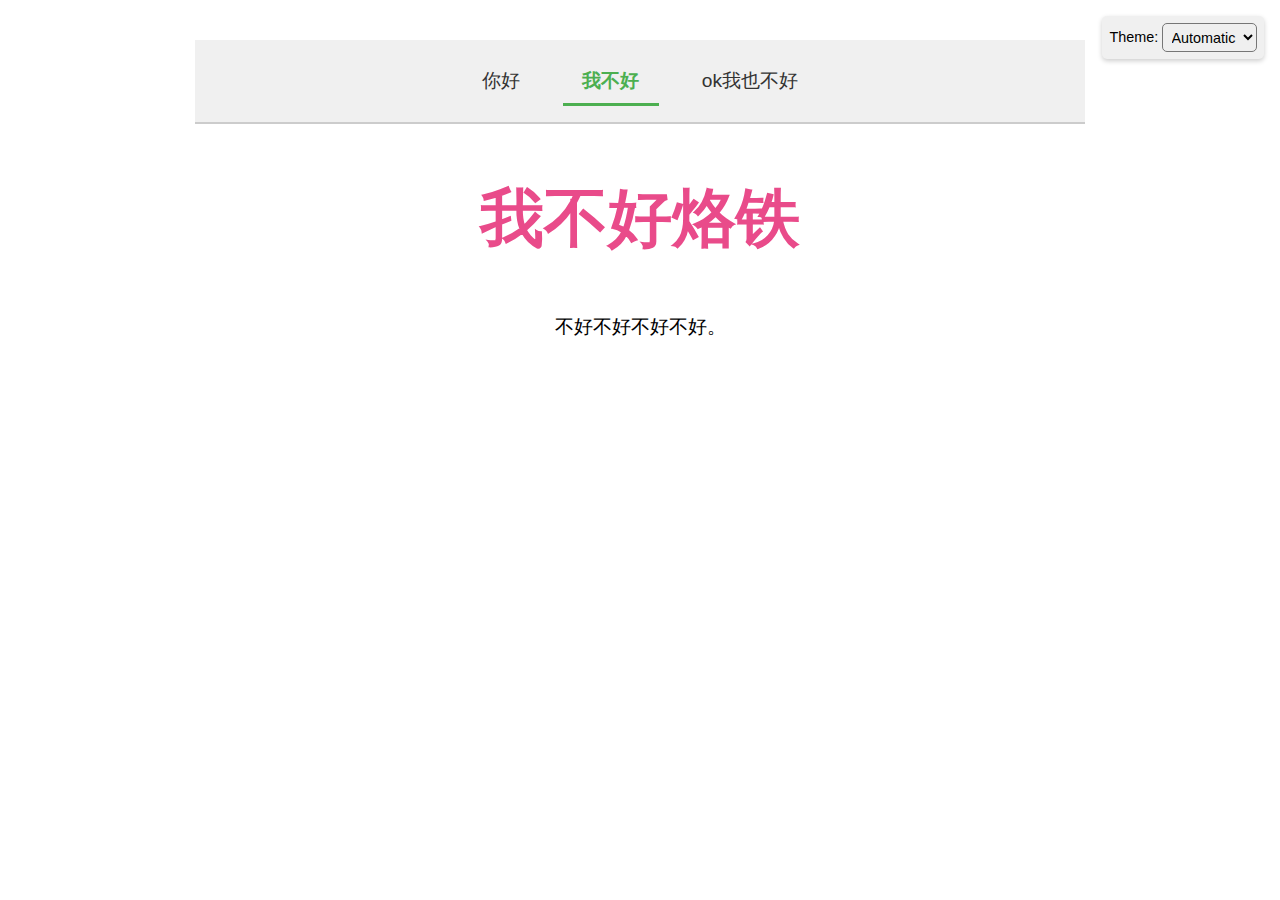
==== bad.html @ fbf04ec7 "Add Dark Mode toggle with JS and persistent theme" ====
<!DOCTYPE html>
<html lang="en">
<head>
    <meta charset="UTF-8">
    <title>我不好</title>
    <link rel="stylesheet" href="style.css">
</head>
<body>
    <nav>
        <a href="index.html">你好</a>
        <a href="bad.html">我不好</a>
        <a href="okbad.html">ok我也不好</a>
    </nav>
    <h1>我不好烙铁</h1>
    <p>不好不好不好不好。</p>
    <script type="module" src="global.js"></script>
</body>
</html>
---- style.css ----
/* Global Styles */
:root {
    --color-accent: oklch(65% 50% 0);
  }
  
  body {
    font-family: Arial, sans-serif;
    max-width: 100ch;
    margin-inline: auto;
    padding-inline: max(1em, (100% - 100ch) / 2);
    line-height: 1.6;
    background-color: #f5f5f5;
  }
  
 /* Navigation Styles */
nav {
    display: flex;
    justify-content: center;
    gap: 1.5em;
    padding: 1em;
    background-color: #f0f0f0;
    border-bottom: 2px solid #ccc;
  }
  
  nav a {
    text-decoration: none;
    font-size: 1.2em;
    color: #333;
    padding: 0.5em 1em;
    transition: 0.3s;
  }
  
  nav a:hover {
    background-color: #ddd;
    border-radius: 5px;
  }
  
  /* Highlight Current Page */
  nav a.current {
    font-weight: bold;
    color: #4caf50;
    border-bottom: 3px solid #4caf50;
    padding-bottom: 0.3em;
  }

  /* Typography */
  h1 {
    font-size: 4em;
    text-align: center;
    color: var(--color-accent);
  }
  
  p {
    font-size: 1.2em;
    text-align: center;
    margin-bottom: 2em;
  }
  
  /* Contact Form */
  form {
    display: grid;
    grid-template-columns: auto 1fr;
    gap: 1em;
    padding: 2em;
    background: white;
    border: 1px solid #ddd;
    border-radius: 8px;
  }
  
  input, textarea, button {
    font: inherit;
    padding: 0.5em;
    width: 100%;
    box-sizing: border-box;
  }

  /* 🌞 Light/Dark Mode Base */
:root {
    --background-color: #ffffff;
    --text-color: #000000;
    --nav-background: #f0f0f0;
    --nav-link-color: #333;
    --nav-current-color: #4caf50;
    --nav-current-border: #4caf50;
  }
  
  /* 🌙 Dark Mode */
  [data-theme="dark"] {
    --background-color: #1e1e1e;
    --text-color: #e0e0e0;
    --nav-background: #2e2e2e;
    --nav-link-color: #e0e0e0;
    --nav-current-color: #4caf50;
    --nav-current-border: #4caf50;
  }
  
  /* 🌓 Automatic (Based on OS) */
  @media (prefers-color-scheme: dark) {
    :root:not([data-theme="light"]) {
      --background-color: #1e1e1e;
      --text-color: #e0e0e0;
      --nav-background: #2e2e2e;
      --nav-link-color: #e0e0e0;
    }
  }
  
  /* 🖥️ Global Styles */
  body {
    background-color: var(--background-color);
    color: var(--text-color);
    font-family: Arial, sans-serif;
    padding: 2em;
    transition: background-color 0.3s, color 0.3s;
  }
  
  /* 📌 Navigation */
  nav {
    display: flex;
    justify-content: center;
    gap: 1.5em;
    padding: 1em;
    background-color: var(--nav-background);
    border-bottom: 2px solid #ccc;
    transition: background-color 0.3s;
  }
  
  nav a {
    text-decoration: none;
    font-size: 1.2em;
    color: var(--nav-link-color);
    padding: 0.5em 1em;
    transition: 0.3s;
  }
  
  nav a:hover {
    background-color: #ddd;
    border-radius: 5px;
  }
  
  nav a.current {
    font-weight: bold;
    color: var(--nav-current-color);
    border-bottom: 3px solid var(--nav-current-border);
    padding-bottom: 0.3em;
  }
  
  /* 🎨 Theme Switcher */
  .color-scheme {
    position: absolute;
    top: 1rem;
    right: 1rem;
    font-size: 0.9rem;
    background-color: var(--nav-background);
    padding: 0.5em;
    border-radius: 5px;
    box-shadow: 0 2px 5px rgba(0,0,0,0.2);
    z-index: 10;
  }
  
  .color-scheme select {
    font-size: 0.9rem;
    padding: 0.3em;
    border-radius: 5px;
  }
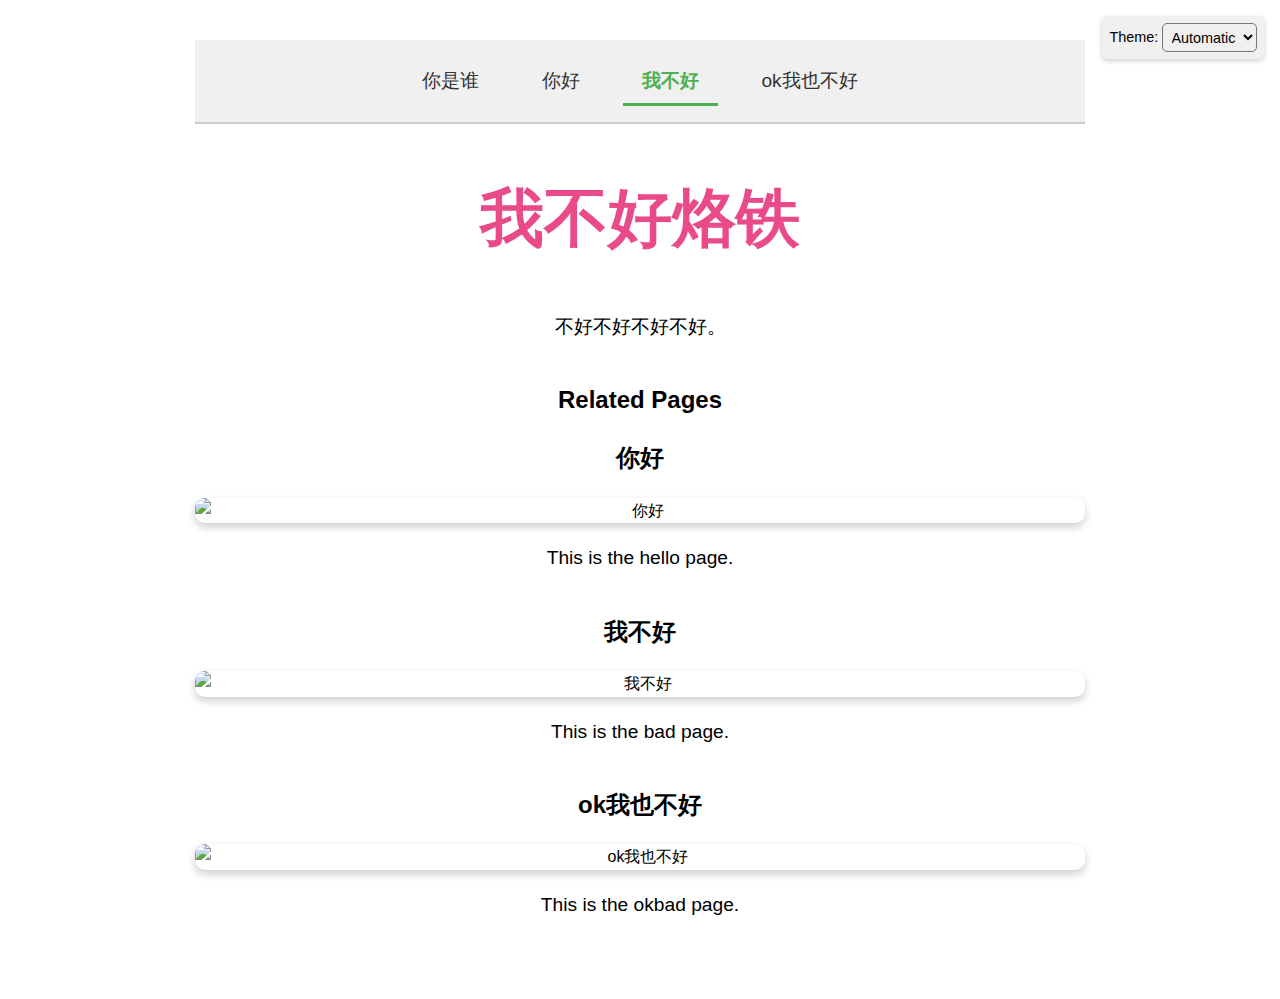
==== commit 6abe2d39: "Fixed missing navigation tab issue" ====
--- a/bad.html
+++ b/bad.html
@@ -7,6 +7,7 @@
 </head>
 <body>
     <nav>
+        <a href="index.html">你是谁</a>
         <a href="index.html">你好</a>
         <a href="bad.html">我不好</a>
         <a href="okbad.html">ok我也不好</a>
@@ -14,5 +15,10 @@
     <h1>我不好烙铁</h1>
     <p>不好不好不好不好。</p>
     <script type="module" src="global.js"></script>
+
+    <h2>Related Pages</h2>
+<div class="projects"></div>
+<script type="module" src="../lib/projects.js"></script>
+
 </body>
 </html>
--- a/style.css
+++ b/style.css
@@ -129,11 +129,12 @@
     font-size: 1.2em;
     color: var(--nav-link-color);
     padding: 0.5em 1em;
-    transition: 0.3s;
+    transition: background-color 0.3s, color 0.3s;
   }
   
   nav a:hover {
     background-color: #ddd;
+    color: #000
     border-radius: 5px;
   }
   
@@ -161,4 +162,48 @@
     font-size: 0.9rem;
     padding: 0.3em;
     border-radius: 5px;
-  }+  }
+
+  img {
+    display: block;
+    margin: 20px auto;
+    border-radius: 10px;
+    box-shadow: 0px 4px 8px rgba(0, 0, 0, 0.2);
+  }
+
+  /* 🌟 Center Everything */
+body {
+    text-align: center;
+    font-family: Arial, sans-serif;
+}
+
+/* 🏠 Home Section */
+.home {
+    display: flex;
+    flex-direction: column;
+    align-items: center;
+    margin-top: 50px;
+}
+
+/* 📸 Profile Picture */
+.home img {
+    width: 300px;
+    height: 300px;
+    object-fit: cover;
+    border-radius: 50%;
+    box-shadow: 0px 4px 8px rgba(0, 0, 0, 0.2);
+}
+
+/* 🖊 Name */
+.home h1 {
+    font-size: 2.5em;
+    margin: 15px 0;
+}
+
+/* ✍️ Short Description */
+.home p {
+    font-size: 1.2em;
+    color: gray;
+    max-width: 500px;
+    line-height: 1.5;
+}
